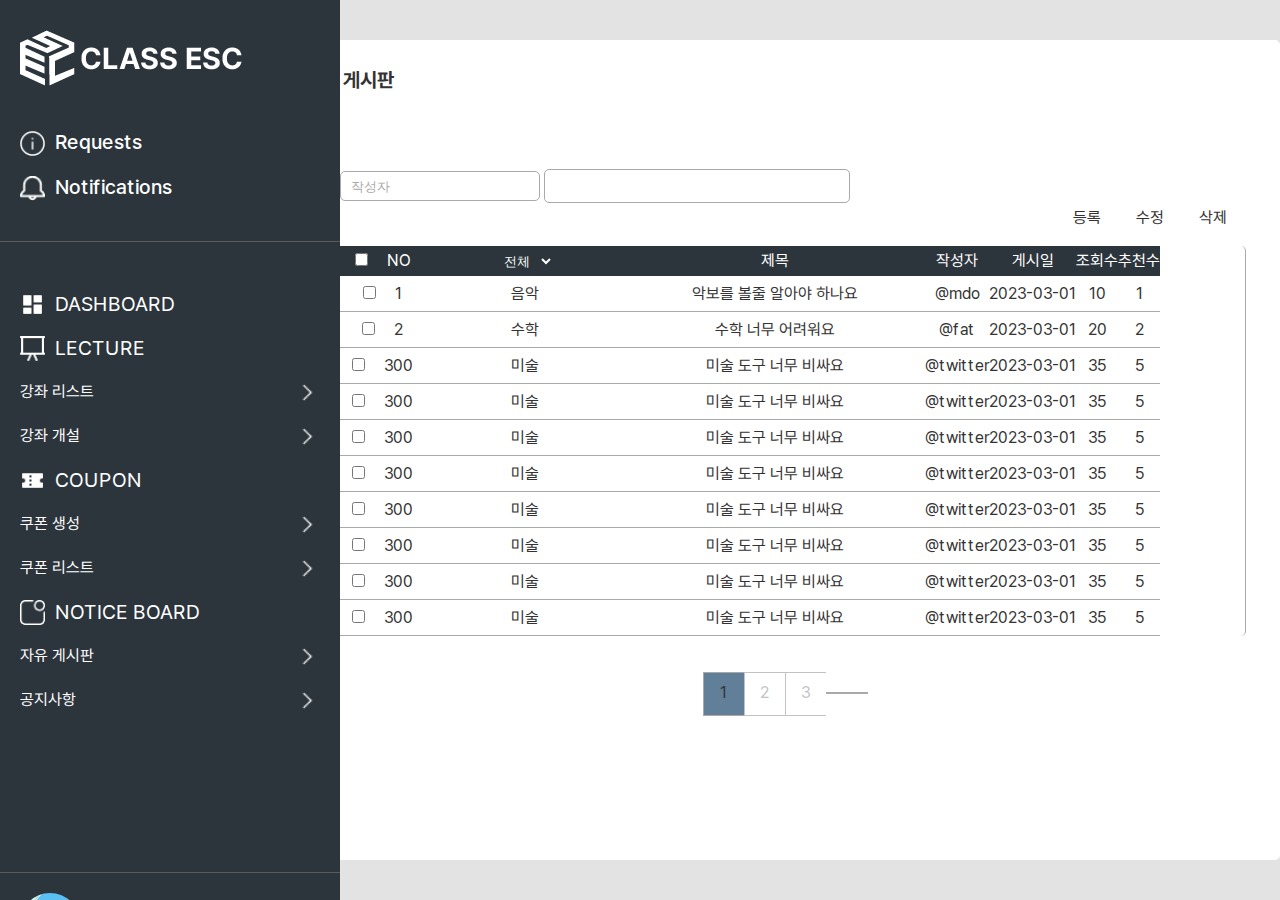
==== board.html @ 5d13e91d "board" ====
<!DOCTYPE html>
<html lang="ko">
  <head>
    <meta charset="UTF-8" />
    <meta http-equiv="X-UA-Compatible" content="IE=edge" />
    <meta name="viewport" content="width=device-width, initial-scale=1.0" />
    <title> Class Esc - board </title>

    <link rel="stylesheet" href="https://cdnjs.cloudflare.com/ajax/libs/bootstrap/5.2.3/css/bootstrap.min.css" integrity="sha512-SbiR/eusphKoMVVXysTKG/7VseWii+Y3FdHrt0EpKgpToZeemhqHeZeLWLhJutz/2ut2Vw1uQEj2MbRF+TVBUA==" crossorigin="anonymous" referrerpolicy="no-referrer" />
    <link rel="stylesheet" href="https://cdnjs.cloudflare.com/ajax/libs/font-awesome/6.3.0/css/all.min.css" integrity="sha512-SzlrxWUlpfuzQ+pcUCosxcglQRNAq/DZjVsC0lE40xsADsfeQoEypE+enwcOiGjk/bSuGGKHEyjSoQ1zVisanQ==" crossorigin="anonymous" referrerpolicy="no-referrer" />
    
    <link rel="stylesheet" href="css/common.css" />
    <link rel="stylesheet" href="css/reset.css" />
    <link rel="stylesheet" href="css/style.css" />

    <link rel="stylesheet" href="css/board.css">

  
    <style>
      body {
        font-family: "pretendard", sans-serif;
        font-weight: 400;
      }
    </style>

  </head>

  <body>
    <div id="aside">
      <div class="aside_top">
        <h1 class="logo">
          <a href="index.html"
            ><img src="images/logo_width_w.png" alt="class_esc_logo"
          /></a>
        </h1>
        <ul class="alarm">
          <li>
            <a href="#"><i></i><span>Requests</span></a>
          </li>
          <li>
            <a href="#"><i></i><span>Notifications</span></a>
          </li>
        </ul>
      </div>
      <div class="aside_center">
        <ul class="aside_menu">
          <li>
            <a href="#"><span class="txt_margin"></span><i></i>DASHBOARD</a>
          </li>
          <li>
            <a href="#"><span class="txt_margin"></span><i></i>LECTURE</a>
            <ul class="aside_sub_depth">
              <li>
                <a href="#"><span></span>강좌 리스트<i class="arrow"></i></a>
              </li>
              <li>
                <a href="#"><span></span>강좌 개설<i class="arrow"></i></a>
              </li>
            </ul>
          </li>
          <li>
            <a href="#"><span class="txt_margin"></span><i></i>COUPON</a>
            <ul class="aside_sub_depth">
              <li>
                <a href="#"><span></span>쿠폰 생성<i class="arrow"></i></a>
              </li>
              <li>
                <a href="#"><span></span>쿠폰 리스트<i class="arrow"></i></a>
              </li>
            </ul>
          </li>
          <li>
            <a href="#"><span class="txt_margin"></span><i></i>NOTICE BOARD</a>
            <ul class="aside_sub_depth">
              <li>
                <a href="#"><span></span>자유 게시판<i class="arrow"></i></a>
              </li>
              <li>
                <a href="#"><span></span>공지사항<i class="arrow"></i></a>
              </li>
            </ul>
          </li>
        </ul>
      </div>
      <div class="aside_bottom">
        <figure>
          <img src="images/profile.jpg" alt="profile_bonobono" />
        </figure>
        <div class="user_name_rank">
          <p class="user_name">Jhon Doe</p>
          <p class="user_rank">Manager</p>
        </div>
        <i><a href="#"></a></i>
      </div>
    </div>
    <div id="page_wrapper">
      <div class="space"> </div>
      <!-- 왼쪽 여백을 위한 빈 공간 -->
      
      <div class="contents_wrapper">
        <!-- 게시판 -->
        <h2> 게시판 </h2>

        <div class="table_search">
          <form action="">
            <select name="" id=""> 
              <option value=""> 작성자 </option>
              <option value=""> 제목 </option>
            </select>
            <span> <i class="fa-solid fa-angle-down"></i> </span>

            <input type="text">
            <button type="submit" class="table_search_button"> <i class="fa-solid fa-magnifying-glass"> </i> </button>
          </form>
        </div>

        <div class="board_edit_btns">
          <ul>
            <li> 
              <a href="#"> <i class="fa-solid fa-cloud-arrow-up"></i> 등록 </a> 
            </li>
            <li> 
              <a href="#"> <i class="fa-solid fa-pencil"></i> 수정 </a> 
            </li>
            <li> 
              <a href="#"> <i class="fa-regular fa-trash-can"></i> 삭제 </a> 
            </li>
          </ul>
        </div>

        <div class="table_wrapper table-responsive">
          <table class="table table-hover">

            <colgroup>
              <col class="col1">
              <col class="col2">
              <col class="col3">
              <col class="col4">
              <col class="col5">
              <col class="col6">
            </colgroup>

            <thead>
              <tr>
                <th scope="col" class="aab"> <input type="checkbox"> NO </th>
                <th scope="col"> 
                  <select name="" id="" class="category">
                    <option value=""> 전체 </option>
                    <option value=""> 공지 </option>
                    <option value=""> 수학 </option>
                    <option value=""> 음악 </option>
                    <option value=""> 미술 </option>
                  </select> 
                </th>
                <th scope="col"> 제목 </th>
                <th scope="col"> 작성자 </th>
                <th scope="col"> 게시일 </th>
                <th scope="col"> 조회수 </th>
                <th scope="col"> 추천수 </th>
              </tr>
            </thead>
            <tbody>
              <tr>
                <th scope="row"> <input type="checkbox"> 1 </th>
                <td> 음악 </td>
                <td> 악보를 볼줄 알아야 하나요 </td>
                <td>@mdo</td>
                <td> 2023-03-01 </td>
                <td> 10 </td>
                <td> 1 </td>
              </tr>
              <tr>
                <th scope="row"> <input type="checkbox"> 2</th>
                <td> 수학 </td>
                <td> 수학 너무 어려워요 </td>
                <td>@fat</td>
                <td> 2023-03-01 </td>
                <td> 20 </td>
                <td> 2 </td>
              </tr>
              <tr>
                <th scope="row"> <input type="checkbox"> 300 </th>
                <td> 미술 </td>
                <td> 미술 도구 너무 비싸요 </td>
                <td>@twitter</td>
                <td> 2023-03-01 </td>
                <td> 35 </td>
                <td> 5 </td>
              </tr>

              <tr>
                <th scope="row"> <input type="checkbox"> 300 </th>
                <td> 미술 </td>
                <td> 미술 도구 너무 비싸요 </td>
                <td>@twitter</td>
                <td> 2023-03-01 </td>
                <td> 35 </td>
                <td> 5 </td>
              </tr>
              <tr>
                <th scope="row"> <input type="checkbox"> 300 </th>
                <td> 미술 </td>
                <td> 미술 도구 너무 비싸요 </td>
                <td>@twitter</td>
                <td> 2023-03-01 </td>
                <td> 35 </td>
                <td> 5 </td>
              </tr>
              <tr>
                <th scope="row"> <input type="checkbox"> 300 </th>
                <td> 미술 </td>
                <td> 미술 도구 너무 비싸요 </td>
                <td>@twitter</td>
                <td> 2023-03-01 </td>
                <td> 35 </td>
                <td> 5 </td>
              </tr>
              <tr>
                <th scope="row"> <input type="checkbox"> 300 </th>
                <td> 미술 </td>
                <td> 미술 도구 너무 비싸요 </td>
                <td>@twitter</td>
                <td> 2023-03-01 </td>
                <td> 35 </td>
                <td> 5 </td>
              </tr>
              <tr>
                <th scope="row"> <input type="checkbox"> 300 </th>
                <td> 미술 </td>
                <td> 미술 도구 너무 비싸요 </td>
                <td>@twitter</td>
                <td> 2023-03-01 </td>
                <td> 35 </td>
                <td> 5 </td>
              </tr>
              <tr>
                <th scope="row"> <input type="checkbox"> 300 </th>
                <td> 미술 </td>
                <td> 미술 도구 너무 비싸요 </td>
                <td>@twitter</td>
                <td> 2023-03-01 </td>
                <td> 35 </td>
                <td> 5 </td>
              </tr>
              <tr>
                <th scope="row"> <input type="checkbox"> 300 </th>
                <td> 미술 </td>
                <td> 미술 도구 너무 비싸요 </td>
                <td>@twitter</td>
                <td> 2023-03-01 </td>
                <td> 35 </td>
                <td> 5 </td>
              </tr>
              <tr>
                <th scope="row"> <input type="checkbox"> 300 </th>
                <td> 미술 </td>
                <td> 미술 도구 너무 비싸요 </td>
                <td>@twitter</td>
                <td> 2023-03-01 </td>
                <td> 35 </td>
                <td> 5 </td>
              </tr>
              <tr>
                <th scope="row"> <input type="checkbox"> 300 </th>
                <td> 미술 </td>
                <td> 미술 도구 너무 비싸요 </td>
                <td>@twitter</td>
                <td> 2023-03-01 </td>
                <td> 35 </td>
                <td> 5 </td>
              </tr>
              <tr>
                <th scope="row"> <input type="checkbox"> 300 </th>
                <td> 미술 </td>
                <td> 미술 도구 너무 비싸요 </td>
                <td>@twitter</td>
                <td> 2023-03-01 </td>
                <td> 35 </td>
                <td> 5 </td>
              </tr>
              <tr>
                <th scope="row"> <input type="checkbox"> 300 </th>
                <td> 미술 </td>
                <td> 미술 도구 너무 비싸요 </td>
                <td>@twitter</td>
                <td> 2023-03-01 </td>
                <td> 35 </td>
                <td> 5 </td>
              </tr>
              <tr>
                <th scope="row"> <input type="checkbox"> 300 </th>
                <td> 미술 </td>
                <td> 미술 도구 너무 비싸요 </td>
                <td>@twitter</td>
                <td> 2023-03-01 </td>
                <td> 35 </td>
                <td> 5 </td>
              </tr>
              <tr>
                <th scope="row"> <input type="checkbox"> 300 </th>
                <td> 미술 </td>
                <td> 미술 도구 너무 비싸요 </td>
                <td>@twitter</td>
                <td> 2023-03-01 </td>
                <td> 35 </td>
                <td> 5 </td>
              </tr>
              <tr>
                <th scope="row"> <input type="checkbox"> 300 </th>
                <td> 미술 </td>
                <td> 미술 도구 너무 비싸요 </td>
                <td>@twitter</td>
                <td> 2023-03-01 </td>
                <td> 35 </td>
                <td> 5 </td>
              </tr>
              <tr>
                <th scope="row"> <input type="checkbox"> 300 </th>
                <td> 미술 </td>
                <td> 미술 도구 너무 비싸요 </td>
                <td>@twitter</td>
                <td> 2023-03-01 </td>
                <td> 35 </td>
                <td> 5 </td>
              </tr>
              <tr>
                <th scope="row"> <input type="checkbox"> 300 </th>
                <td> 미술 </td>
                <td> 미술 도구 너무 비싸요 </td>
                <td>@twitter</td>
                <td> 2023-03-01 </td>
                <td> 35 </td>
                <td> 5 </td>
              </tr>
              <tr>
                <th scope="row"> <input type="checkbox"> 300 </th>
                <td> 미술 </td>
                <td> 미술 도구 너무 비싸요 </td>
                <td>@twitter</td>
                <td> 2023-03-01 </td>
                <td> 35 </td>
                <td> 5 </td>
              </tr>
              <tr>
                <th scope="row"> <input type="checkbox"> 300 </th>
                <td> 미술 </td>
                <td> 미술 도구 너무 비싸요 </td>
                <td>@twitter</td>
                <td> 2023-03-01 </td>
                <td> 35 </td>
                <td> 5 </td>
              </tr>
              <tr>
                <th scope="row"> <input type="checkbox"> 300 </th>
                <td> 미술 </td>
                <td> 미술 도구 너무 비싸요 </td>
                <td>@twitter</td>
                <td> 2023-03-01 </td>
                <td> 35 </td>
                <td> 5 </td>
              </tr>
              <tr>
                <th scope="row"> <input type="checkbox"> 300 </th>
                <td> 미술 </td>
                <td> 미술 도구 너무 비싸요 </td>
                <td>@twitter</td>
                <td> 2023-03-01 </td>
                <td> 35 </td>
                <td> 5 </td>
              </tr>
              <tr>
                <th scope="row"> <input type="checkbox"> 300 </th>
                <td> 미술 </td>
                <td> 미술 도구 너무 비싸요 </td>
                <td>@twitter</td>
                <td> 2023-03-01 </td>
                <td> 35 </td>
                <td> 5 </td>
              </tr>
              <tr>
                <th scope="row"> <input type="checkbox"> 300 </th>
                <td> 미술 </td>
                <td> 미술 도구 너무 비싸요 </td>
                <td>@twitter</td>
                <td> 2023-03-01 </td>
                <td> 35 </td>
                <td> 5 </td>
              </tr>
              <tr>
                <th scope="row"> <input type="checkbox"> 300 </th>
                <td> 미술 </td>
                <td> 미술 도구 너무 비싸요 </td>
                <td>@twitter</td>
                <td> 2023-03-01 </td>
                <td> 35 </td>
                <td> 5 </td>
              </tr>
              <tr>
                <th scope="row"> <input type="checkbox"> 300 </th>
                <td> 미술 </td>
                <td> 미술 도구 너무 비싸요 </td>
                <td>@twitter</td>
                <td> 2023-03-01 </td>
                <td> 35 </td>
                <td> 5 </td>
              </tr>
              <tr>
                <th scope="row"> <input type="checkbox"> 300 </th>
                <td> 미술 </td>
                <td> 미술 도구 너무 비싸요 </td>
                <td>@twitter</td>
                <td> 2023-03-01 </td>
                <td> 35 </td>
                <td> 5 </td>
              </tr>
              <tr>
                <th scope="row"> <input type="checkbox"> 300 </th>
                <td> 미술 </td>
                <td> 미술 도구 너무 비싸요 </td>
                <td>@twitter</td>
                <td> 2023-03-01 </td>
                <td> 35 </td>
                <td> 5 </td>
              </tr>
              <tr>
                <th scope="row"> <input type="checkbox"> 300 </th>
                <td> 미술 </td>
                <td> 미술 도구 너무 비싸요 </td>
                <td>@twitter</td>
                <td> 2023-03-01 </td>
                <td> 35 </td>
                <td> 5 </td>
              </tr>
              <tr>
                <th scope="row"> <input type="checkbox"> 300 </th>
                <td> 미술 </td>
                <td> 미술 도구 너무 비싸요 </td>
                <td>@twitter</td>
                <td> 2023-03-01 </td>
                <td> 35 </td>
                <td> 5 </td>
              </tr>
              <tr>
                <th scope="row"> <input type="checkbox"> 300 </th>
                <td> 미술 </td>
                <td> 미술 도구 너무 비싸요 </td>
                <td>@twitter</td>
                <td> 2023-03-01 </td>
                <td> 35 </td>
                <td> 5 </td>
              </tr>
              <tr>
                <th scope="row"> <input type="checkbox"> 300 </th>
                <td> 미술 </td>
                <td> 미술 도구 너무 비싸요 </td>
                <td>@twitter</td>
                <td> 2023-03-01 </td>
                <td> 35 </td>
                <td> 5 </td>
              </tr>
              <tr>
                <th scope="row"> <input type="checkbox"> 300 </th>
                <td> 미술 </td>
                <td> 미술 도구 너무 비싸요 </td>
                <td>@twitter</td>
                <td> 2023-03-01 </td>
                <td> 35 </td>
                <td> 5 </td>
              </tr>
              <tr>
                <th scope="row"> <input type="checkbox"> 300 </th>
                <td> 미술 </td>
                <td> 미술 도구 너무 비싸요 </td>
                <td>@twitter</td>
                <td> 2023-03-01 </td>
                <td> 35 </td>
                <td> 5 </td>
              </tr>
              <tr>
                <th scope="row"> <input type="checkbox"> 300 </th>
                <td> 미술 </td>
                <td> 미술 도구 너무 비싸요 </td>
                <td>@twitter</td>
                <td> 2023-03-01 </td>
                <td> 35 </td>
                <td> 5 </td>
              </tr>
              <tr>
                <th scope="row"> <input type="checkbox"> 300 </th>
                <td> 미술 </td>
                <td> 미술 도구 너무 비싸요 </td>
                <td>@twitter</td>
                <td> 2023-03-01 </td>
                <td> 35 </td>
                <td> 5 </td>
              </tr>
              <tr>
                <th scope="row"> <input type="checkbox"> 300 </th>
                <td> 미술 </td>
                <td> 미술 도구 너무 비싸요 </td>
                <td>@twitter</td>
                <td> 2023-03-01 </td>
                <td> 35 </td>
                <td> 5 </td>
              </tr>
              <tr>
                <th scope="row"> <input type="checkbox"> 300 </th>
                <td> 미술 </td>
                <td> 미술 도구 너무 비싸요 </td>
                <td>@twitter</td>
                <td> 2023-03-01 </td>
                <td> 35 </td>
                <td> 5 </td>
              </tr>
              <tr>
                <th scope="row"> <input type="checkbox"> 300 </th>
                <td> 미술 </td>
                <td> 미술 도구 너무 비싸요 </td>
                <td>@twitter</td>
                <td> 2023-03-01 </td>
                <td> 35 </td>
                <td> 5 </td>
              </tr>
              <tr>
                <th scope="row"> <input type="checkbox"> 300 </th>
                <td> 미술 </td>
                <td> 미술 도구 너무 비싸요 </td>
                <td>@twitter</td>
                <td> 2023-03-01 </td>
                <td> 35 </td>
                <td> 5 </td>
              </tr>
              <tr>
                <th scope="row"> <input type="checkbox"> 300 </th>
                <td> 미술 </td>
                <td> 미술 도구 너무 비싸요 </td>
                <td>@twitter</td>
                <td> 2023-03-01 </td>
                <td> 35 </td>
                <td> 5 </td>
              </tr>
              <tr>
                <th scope="row"> <input type="checkbox"> 300 </th>
                <td> 미술 </td>
                <td> 미술 도구 너무 비싸요 </td>
                <td>@twitter</td>
                <td> 2023-03-01 </td>
                <td> 35 </td>
                <td> 5 </td>
              </tr>
              <tr>
                <th scope="row"> <input type="checkbox"> 300 </th>
                <td> 미술 </td>
                <td> 미술 도구 너무 비싸요 </td>
                <td>@twitter</td>
                <td> 2023-03-01 </td>
                <td> 35 </td>
                <td> 5 </td>
              </tr>
              <tr>
                <th scope="row"> <input type="checkbox"> 300 </th>
                <td> 미술 </td>
                <td> 미술 도구 너무 비싸요 </td>
                <td>@twitter</td>
                <td> 2023-03-01 </td>
                <td> 35 </td>
                <td> 5 </td>
              </tr>
              <tr>
                <th scope="row"> <input type="checkbox"> 300 </th>
                <td> 미술 </td>
                <td> 미술 도구 너무 비싸요 </td>
                <td>@twitter</td>
                <td> 2023-03-01 </td>
                <td> 35 </td>
                <td> 5 </td>
              </tr>
              <tr>
                <th scope="row"> <input type="checkbox"> 300 </th>
                <td> 미술 </td>
                <td> 미술 도구 너무 비싸요 </td>
                <td>@twitter</td>
                <td> 2023-03-01 </td>
                <td> 35 </td>
                <td> 5 </td>
              </tr>
              <tr>
                <th scope="row"> <input type="checkbox"> 300 </th>
                <td> 미술 </td>
                <td> 미술 도구 너무 비싸요 </td>
                <td>@twitter</td>
                <td> 2023-03-01 </td>
                <td> 35 </td>
                <td> 5 </td>
              </tr>
              <tr>
                <th scope="row"> <input type="checkbox"> 300 </th>
                <td> 미술 </td>
                <td> 미술 도구 너무 비싸요 </td>
                <td>@twitter</td>
                <td> 2023-03-01 </td>
                <td> 35 </td>
                <td> 5 </td>
              </tr>
              <tr>
                <th scope="row"> <input type="checkbox"> 300 </th>
                <td> 미술 </td>
                <td> 미술 도구 너무 비싸요 </td>
                <td>@twitter</td>
                <td> 2023-03-01 </td>
                <td> 35 </td>
                <td> 5 </td>
              </tr>
              <tr>
                <th scope="row"> <input type="checkbox"> 300 </th>
                <td> 미술 </td>
                <td> 미술 도구 너무 비싸요 </td>
                <td>@twitter</td>
                <td> 2023-03-01 </td>
                <td> 35 </td>
                <td> 5 </td>
              </tr>
              <tr>
                <th scope="row"> <input type="checkbox"> 300 </th>
                <td> 미술 </td>
                <td> 미술 도구 너무 비싸요 </td>
                <td>@twitter</td>
                <td> 2023-03-01 </td>
                <td> 35 </td>
                <td> 5 </td>
              </tr>
              <tr>
                <th scope="row"> <input type="checkbox"> 300 </th>
                <td> 미술 </td>
                <td> 미술 도구 너무 비싸요 </td>
                <td>@twitter</td>
                <td> 2023-03-01 </td>
                <td> 35 </td>
                <td> 5 </td>
              </tr>
              <tr>
                <th scope="row"> <input type="checkbox"> 300 </th>
                <td> 미술 </td>
                <td> 미술 도구 너무 비싸요 </td>
                <td>@twitter</td>
                <td> 2023-03-01 </td>
                <td> 35 </td>
                <td> 5 </td>
              </tr>
              <tr>
                <th scope="row"> <input type="checkbox"> 300 </th>
                <td> 미술 </td>
                <td> 미술 도구 너무 비싸요 </td>
                <td>@twitter</td>
                <td> 2023-03-01 </td>
                <td> 35 </td>
                <td> 5 </td>
              </tr>
              <tr>
                <th scope="row"> <input type="checkbox"> 300 </th>
                <td> 미술 </td>
                <td> 미술 도구 너무 비싸요 </td>
                <td>@twitter</td>
                <td> 2023-03-01 </td>
                <td> 35 </td>
                <td> 5 </td>
              </tr>
              <tr>
                <th scope="row"> <input type="checkbox"> 300 </th>
                <td> 미술 </td>
                <td> 미술 도구 너무 비싸요 </td>
                <td>@twitter</td>
                <td> 2023-03-01 </td>
                <td> 35 </td>
                <td> 5 </td>
              </tr>
              <tr>
                <th scope="row"> <input type="checkbox"> 300 </th>
                <td> 미술 </td>
                <td> 미술 도구 너무 비싸요 </td>
                <td>@twitter</td>
                <td> 2023-03-01 </td>
                <td> 35 </td>
                <td> 5 </td>
              </tr>
              <tr>
                <th scope="row"> <input type="checkbox"> 300 </th>
                <td> 미술 </td>
                <td> 미술 도구 너무 비싸요 </td>
                <td>@twitter</td>
                <td> 2023-03-01 </td>
                <td> 35 </td>
                <td> 5 </td>
              </tr>
              <tr>
                <th scope="row"> <input type="checkbox"> 300 </th>
                <td> 미술 </td>
                <td> 미술 도구 너무 비싸요 </td>
                <td>@twitter</td>
                <td> 2023-03-01 </td>
                <td> 35 </td>
                <td> 5 </td>
              </tr>
              <tr>
                <th scope="row"> <input type="checkbox"> 300 </th>
                <td> 미술 </td>
                <td> 미술 도구 너무 비싸요 </td>
                <td>@twitter</td>
                <td> 2023-03-01 </td>
                <td> 35 </td>
                <td> 5 </td>
              </tr>
              <tr>
                <th scope="row"> <input type="checkbox"> 300 </th>
                <td> 미술 </td>
                <td> 미술 도구 너무 비싸요 </td>
                <td>@twitter</td>
                <td> 2023-03-01 </td>
                <td> 35 </td>
                <td> 5 </td>
              </tr>
              <tr>
                <th scope="row"> <input type="checkbox"> 300 </th>
                <td> 미술 </td>
                <td> 미술 도구 너무 비싸요 </td>
                <td>@twitter</td>
                <td> 2023-03-01 </td>
                <td> 35 </td>
                <td> 5 </td>
              </tr>
            </tbody>
          </table>
        </div>

        <!-- partial:index.partial.html -->
        <div class="pagination">
          <i class="fa-solid fa-angle-left"></i>
            <ol id="numbers"> </ol>
          <i class="fa-solid fa-angle-right"></i>
        </div>

      </div>
    </div>

    <script src="https://code.jquery.com/jquery-3.6.0.min.js" integrity="sha256-/xUj+3OJU5yExlq6GSYGSHk7tPXikynS7ogEvDej/m4=" crossorigin="anonymous"> </script>
    <script src="js/pagination.js"> </script>
  </body>
</html>
---- css/common.css ----
@font-face {
  font-family: "pretendard";
  font-weight: 600;
  font-display: swap;
  src: local("Pretendard Bold"),
    url("../fonts/Pretendard-Bold.woff") format("woff"),
    url("../fonts/Pretendard-Bold.woff2") format("woff2");
}
@font-face {
  font-family: "pretendard";
  font-weight: 500;
  font-display: swap;
  src: local("Pretendard Medium"),
    url("../fonts/Pretendard-Medium.woff") format("woff"),
    url("../fonts/Pretendard-Medium.woff2") format("woff2");
}
@font-face {
  font-family: "pretendard";
  font-weight: 400;
  font-display: swap;
  src: local("Pretendard Regular"),
    url("../fonts/Pretendard-Regular.woff") format("woff"),
    url("../fonts/Pretendard-Regular.woff2") format("woff2");
}

html {
  width: 100%;
  height: 100%;
}
body {
  background: #e3e3e3;
  color: #333;
  width: 100%;
  height: 100%;
  font-family: "pretendard", sans-serif;
  font-weight: 400;
}
.border_r {
  border-radius: 5px;
}
#page_wrapper {
  display: flex;
  gap: 60px;
  height: 100%;
}
#aside {
  width: 340px;
  height: 100vh;
  background-color: #2c353c;
  position: fixed;
  left: 0;
  top: 0;
  z-index: 10;
  color: #fff;
  display: flex;
  flex-direction: column;
}
#aside a {
  color: #fff;
}
.space {
  width: 340px;
}
.contents_wrapper {
  width: 1460px;
  /* background-color: black; */
  margin: 40px 0;
}
h1 {
  font-size: 32px;
}
h2 {
  font-size: 20px;
}
h3 {
  font-size: 16px;
}

.logo {
  font-size: 32px;
  font-weight: 600;
  margin: 30px 0 0 20px;
}

.alarm {
  margin: 40px 0 40px 20px;
}
.alarm li {
  margin-bottom: 20px;
}

.alarm li:last-child {
  margin-bottom: 0;
}
.alarm a {
  font-size: 20px;
  font-weight: 500;
}
.alarm li i {
  display: inline-block;
  width: 25px;
  height: 25px;
  margin-right: 10px;
  vertical-align: middle;
  overflow: hidden;
}
.alarm li:first-child i {
  background: url(../images/requests_icon.png) no-repeat 100% 100% / cover;
}
.alarm li:nth-child(2) i {
  background: url(../images/notifications_icon.png) no-repeat 100% 100% / cover;
}
.aside_top {
  border-bottom: 1px solid #5b5b5b;
}

.aside_menu {
  margin: 40px 0 0 0px;
}

.aside_menu > li > a {
  font-size: 20px;
}
.aside_menu > li > a > i {
  display: inline-block;
  width: 25px;
  height: 25px;
  margin-right: 10px;
  vertical-align: middle;
  overflow: hidden;
}
.aside_menu > li:nth-child(1) > a > i {
  background: url(../images/dash_board.png) no-repeat 100% 100% / cover;
}
.aside_menu > li:nth-child(2) > a > i {
  background: url(../images/lecture_icon.png) no-repeat 100% 100% / cover;
}
.aside_menu > li:nth-child(3) > a > i {
  background: url(../images/coupon_icon.png) no-repeat 100% 100% / cover;
}
.aside_menu > li:nth-child(4) > a > i {
  background: url(../images/notice_board_icon.png) no-repeat 100% 100% / cover;
}
.aside_menu li a {
  display: flex;
  align-items: center;
  transition: background 0.2s;
}
.aside_menu li a:hover span {
  background-color: #163047;
}
.aside_menu li a span {
  transition: background 0.2s;
  display: inline-block;
  width: 5px;
  height: 44px;
  margin-right: 15px;
}
.aside_menu li a:hover {
  background-color: #608ab1;
}

.aside_sub_depth li {
  position: relative;
}
.aside_sub_depth li span {
}
.arrow {
  position: absolute;
  right: 20px;
  width: 25px;
  height: 25px;
  background: url(../images/arrow.png) no-repeat center center / cover;
}

.aside_bottom {
  margin-top: 150px;
  border-top: 1px solid #5b5b5b;
  display: flex;
  align-items: center;
  padding: 20px;
  box-sizing: border-box;
  position: relative;
}
.aside_bottom figure {
  width: 60px;
  height: 60px;
  overflow: hidden;
}
.aside_bottom figure img {
  width: 100%;
  height: 100%;
  border-radius: 30px;
}
.user_name_rank {
  margin-left: 20px;
}
.aside_bottom i {
  right: 20px;
  position: absolute;
  width: 25px;
  height: 25px;
  background: url(../images/more_icon.png) no-repeat center center;
}

.aside_bottom i a {
  display: block;
}

.user_name {
  font-size: 20px;
}
.user_rank {
  color: #a9a9a9;
}
---- css/board.css ----
/* FREE BOARD */
.contents_wrapper {
    background: #ffffff;
    border-radius: 5px;
}

.contents_wrapper h2 {
    font-size: 20px;
    font-weight: bold;
    margin: 30px 0px 79px 53px;
}


/* table_search */
.table_search {
    margin: 0px 50px 0px;
}

.table_search form {
    position: relative;
}

.table_search form span {
    position: absolute;
    transform: translate(-30px, 50%);
    color: #A9A9A9;
}

.table_search_text {
    position: relative;
    display: inline-block;
    width: 242px;
}

.table_search select,
.table_search_text,
.table_search input {
    border: 1px solid #A9A9A9;
    border-radius: 5px;
    color: #A9A9A9;
    height: 30px;
    outline: 0px;
}

.table_search select {
    width: 200px; 
    appearance: none;
    padding-left: 10px;
    background: rgba(255,255,255,0);
    z-index: 1;
    position: relative;
}

.table_search input {
    width: 300px;
}

.table_search_button {
    border: none;
    background: #ffffff;
    transform: translateX(-40px);
}
.table_search_button i {
    color: #A9A9A9;
}

/* board_edit_btns */
.board_edit_btns ul {
    display: flex;
    gap: 10px;
    justify-content: end;
    padding-right: 43px;
}

.board_edit_btns ul li {
    margin: 7px 10px 20px;
}


.board_edit_btns ul li a {
    color: #333333;
}

.board_edit_btns ul li i {
    margin-right: 5px;
}

/* table_wrapper .table */
.table_wrapper {
    width: 93%;
    margin: 0 auto;
    border-left: 0.5px solid #A9A9A9;
    border-right: 0.5px solid #A9A9A9;
    border-radius: 5px;
}

.table_wrapper table {
    margin-bottom: 0px;
}

.table_wrapper table th:not(th:nth-child(1)),
.table_wrapper table td {
    text-align: center;
}

.table_wrapper table .col1 {
    width: 100px;
}
.table_wrapper table .col2 {
    width: 200px;
}
.table_wrapper table .col3 {
    width: 300px;
}

.table_wrapper table input {
    margin: 0px 15px 0px;
}

.table_wrapper .table thead tr {
    background: #2C353C;
    color: #ffffff;
    line-height: 30px;
}

.table_wrapper .table tbody tr {
    border-bottom: 1px solid #A9A9A9;
}

.table_wrapper .table tr {
    line-height: 35px;
}

/* .table wrapper table .category */
.table_wrapper table .category {
    border-radius: 5px;
    background: #2C353C;
    color: #ffffff;
    outline: 0;
    border: 1px;
    width: 58px;
    padding-left: 4px;
}


/* PAGINATION */
.pagination {
	margin-top: 20px;
	padding: 1rem;
	margin-bottom: 1rem;
	text-align: center;
	display: flex;
	justify-content: center;
}

#numbers {
	padding: 0;
	list-style-type: none;
	display: flex;
}

#numbers li a {
    display: inline-block;
    color: #A9A9A9;
    width: 40px;
    line-height: 40px;
	text-decoration: none;
	opacity: .7;
    border-top: 1px solid #A9A9A9;
    border-left: 1px solid #A9A9A9;
    border-bottom: 1px solid #A9A9A9;
}

#numbers li a:hover {
	opacity: 1;
}

#numbers li a.active {
	opacity: 1;
    background: #627F99;
	color: #333;
}

.pagination  {
	display: flex;
	align-items: center;
}

.pagination .fa-angle-left {
    border-top: 1px solid #A9A9A9;
    border-left: 1px solid #A9A9A9;
    border-bottom: 1px solid #A9A9A9;
}
.pagination .fa-angle-right {
    border: 1px solid #A9A9A9;;
}
.pagination i {
    width: 40px;
    line-height: 40px;
	color: #626262;
}
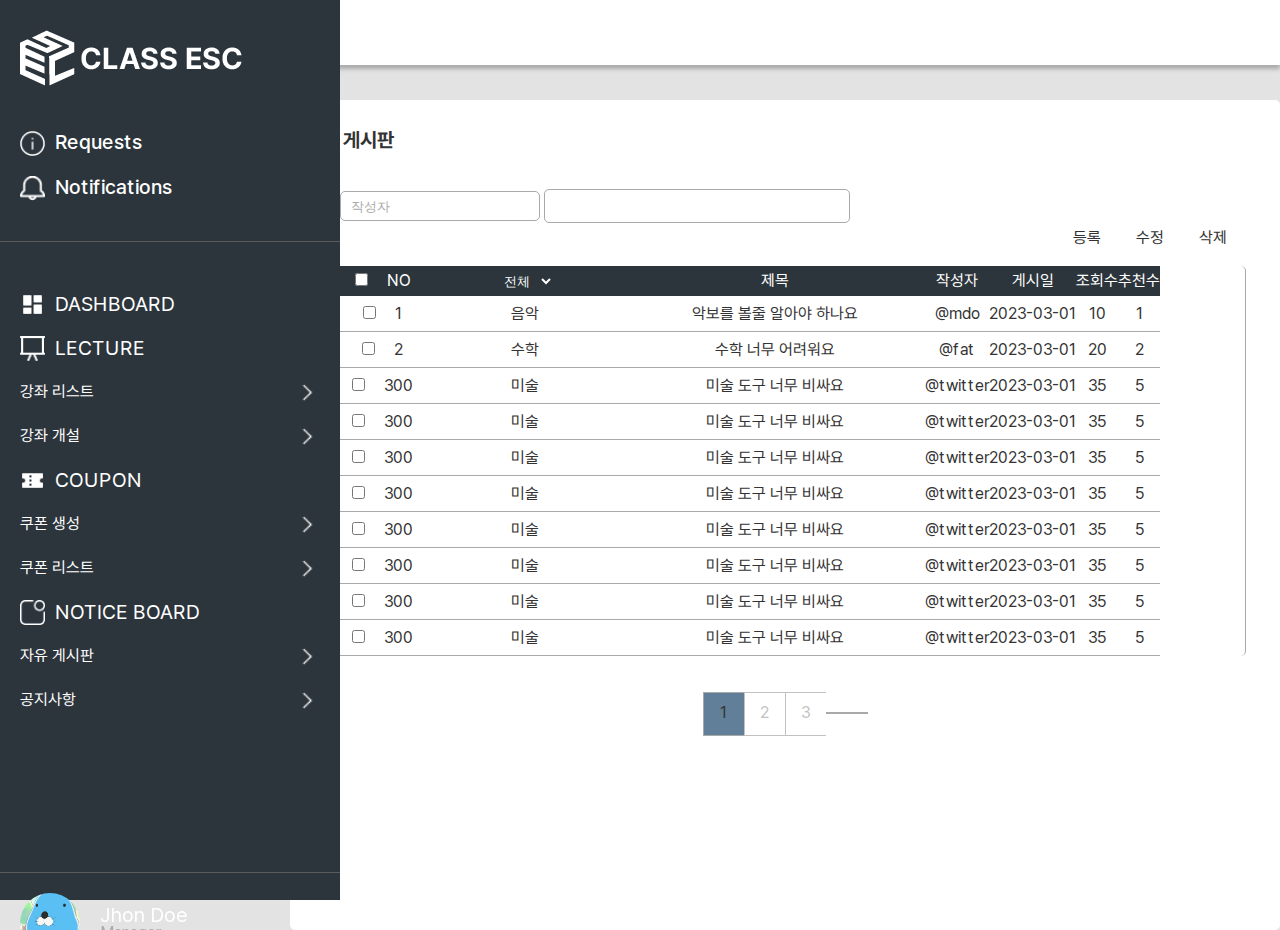
==== commit fb30d3d9: "esc" ====
--- a/board.html
+++ b/board.html
@@ -101,6 +101,9 @@
         <!-- 게시판 -->
         <h2> 게시판 </h2>
 
+        <!-- 추가한 내용(상단 흰색 막대) -->
+        <div class="top_bar"> </div>
+
         <div class="table_search">
           <form action="">
             <select name="" id=""> 
@@ -735,8 +738,10 @@
         <!-- partial:index.partial.html -->
         <div class="pagination">
           <i class="fa-solid fa-angle-left"></i>
+          <!-- <i class="fa-solid fa-angles-left"></i> -->
             <ol id="numbers"> </ol>
           <i class="fa-solid fa-angle-right"></i>
+          <!-- <i class="fa-solid fa-angles-right"></i> -->
         </div>
 
       </div>
--- a/css/common.css
+++ b/css/common.css
@@ -64,7 +64,9 @@
 .contents_wrapper {
   width: 1460px;
   /* background-color: black; */
-  margin: 40px 0;
+
+  /* 추가한 내용 */
+  margin-top: 100px;
 }
 h1 {
   font-size: 32px;
@@ -213,3 +215,14 @@
 .user_rank {
   color: #a9a9a9;
 }
+
+/* 추가한 내용 */
+.contents_wrapper .top_bar {
+  position: absolute;
+  left: 0;
+  right: 0;
+  top: 0;
+  height: 65px;
+  background: #ffffff;
+  box-shadow: 0px 4px 4px rgba(0, 0, 0, 0.25);
+}--- a/css/board.css
+++ b/css/board.css
@@ -2,6 +2,8 @@
 .contents_wrapper {
     background: #ffffff;
     border-radius: 5px;
+    /* 추가한 내용 */
+    height: 830px;
 }
 
 .contents_wrapper h2 {
@@ -10,10 +12,10 @@
     margin: 30px 0px 79px 53px;
 }
 
-
 /* table_search */
 .table_search {
-    margin: 0px 50px 0px;
+    /* 추가한 내용 */
+    margin: -40px 50px 0px;
 }
 
 .table_search form {
@@ -191,9 +193,17 @@
     border-left: 1px solid #A9A9A9;
     border-bottom: 1px solid #A9A9A9;
 }
+.pagination .fa-angles-left {
+    margin-right: 20px;
+}
+
 .pagination .fa-angle-right {
     border: 1px solid #A9A9A9;;
 }
+.pagination .fa-angles-right {
+    margin-left: 20px;
+}
+
 .pagination i {
     width: 40px;
     line-height: 40px;
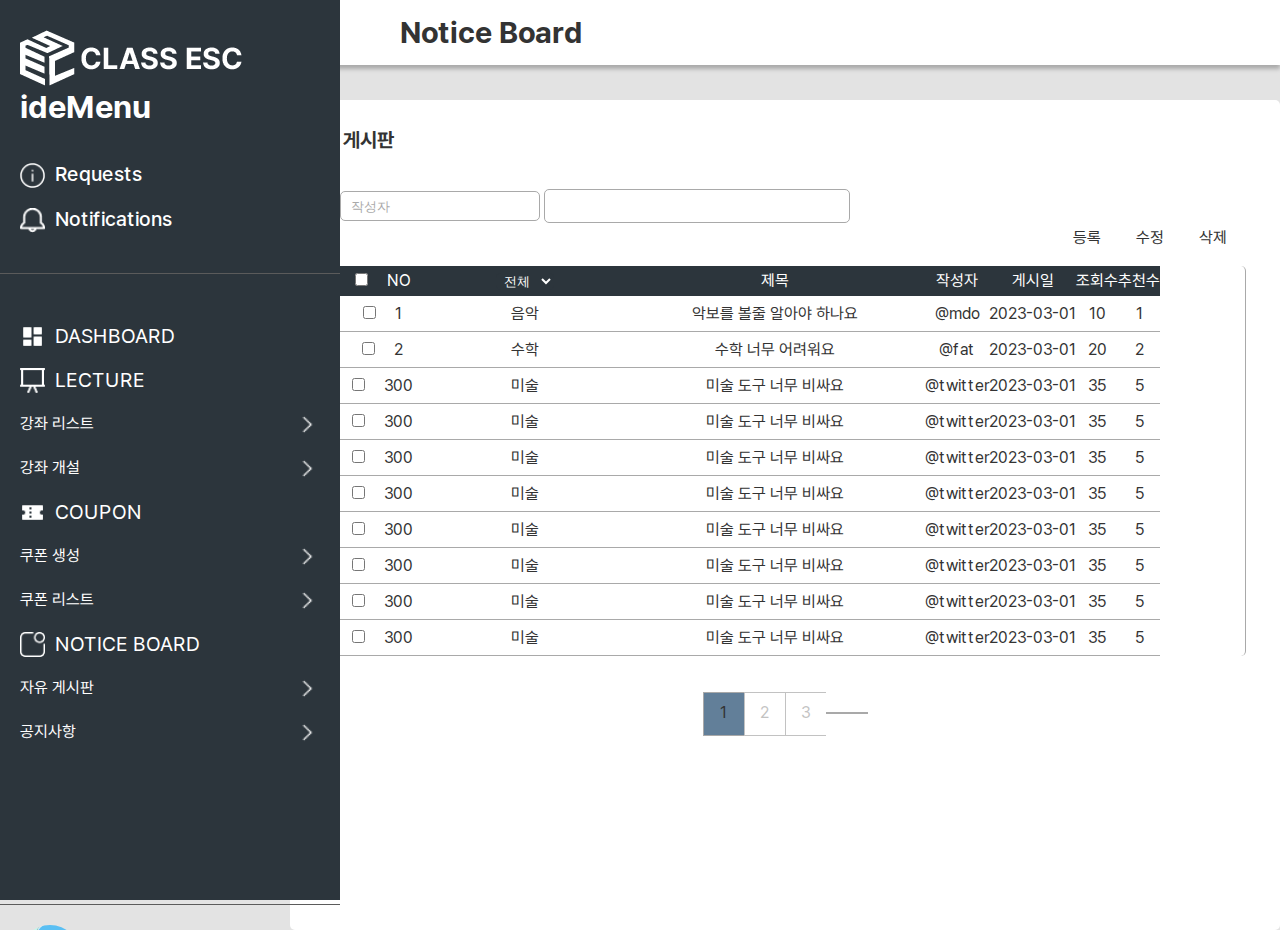
==== commit 1b9ea266: "esc" ====
--- a/board.html
+++ b/board.html
@@ -31,7 +31,7 @@
         <h1 class="logo">
           <a href="index.html"
             ><img src="images/logo_width_w.png" alt="class_esc_logo"
-          /></a>
+          /></a>ideMenu
         </h1>
         <ul class="alarm">
           <li>
@@ -98,11 +98,14 @@
       <!-- 왼쪽 여백을 위한 빈 공간 -->
       
       <div class="contents_wrapper">
+        
+        <!-- 추가한 내용(상단 흰색 막대) -->
+        <div class="top_bar">
+          <h2> Notice Board </h2>   
+        </div>
+
         <!-- 게시판 -->
-        <h2> 게시판 </h2>
-
-        <!-- 추가한 내용(상단 흰색 막대) -->
-        <div class="top_bar"> </div>
+        <h3> 게시판 </h3>
 
         <div class="table_search">
           <form action="">
@@ -749,5 +752,6 @@
 
     <script src="https://code.jquery.com/jquery-3.6.0.min.js" integrity="sha256-/xUj+3OJU5yExlq6GSYGSHk7tPXikynS7ogEvDej/m4=" crossorigin="anonymous"> </script>
     <script src="js/pagination.js"> </script>
+    <script src="js/common.js"> </script>
   </body>
 </html>
--- a/css/common.css
+++ b/css/common.css
@@ -62,6 +62,7 @@
   width: 340px;
 }
 .contents_wrapper {
+  /* width: 76%; */
   width: 1460px;
   /* background-color: black; */
 
@@ -225,4 +226,11 @@
   height: 65px;
   background: #ffffff;
   box-shadow: 0px 4px 4px rgba(0, 0, 0, 0.25);
+}
+.contents_wrapper .top_bar h2 {
+  position: relative;
+  font-size: 30px;
+  line-height: 65px;
+  left: 400px;
+  font-weight: bold;
 }--- a/css/board.css
+++ b/css/board.css
@@ -6,7 +6,7 @@
     height: 830px;
 }
 
-.contents_wrapper h2 {
+.contents_wrapper h3 {
     font-size: 20px;
     font-weight: bold;
     margin: 30px 0px 79px 53px;
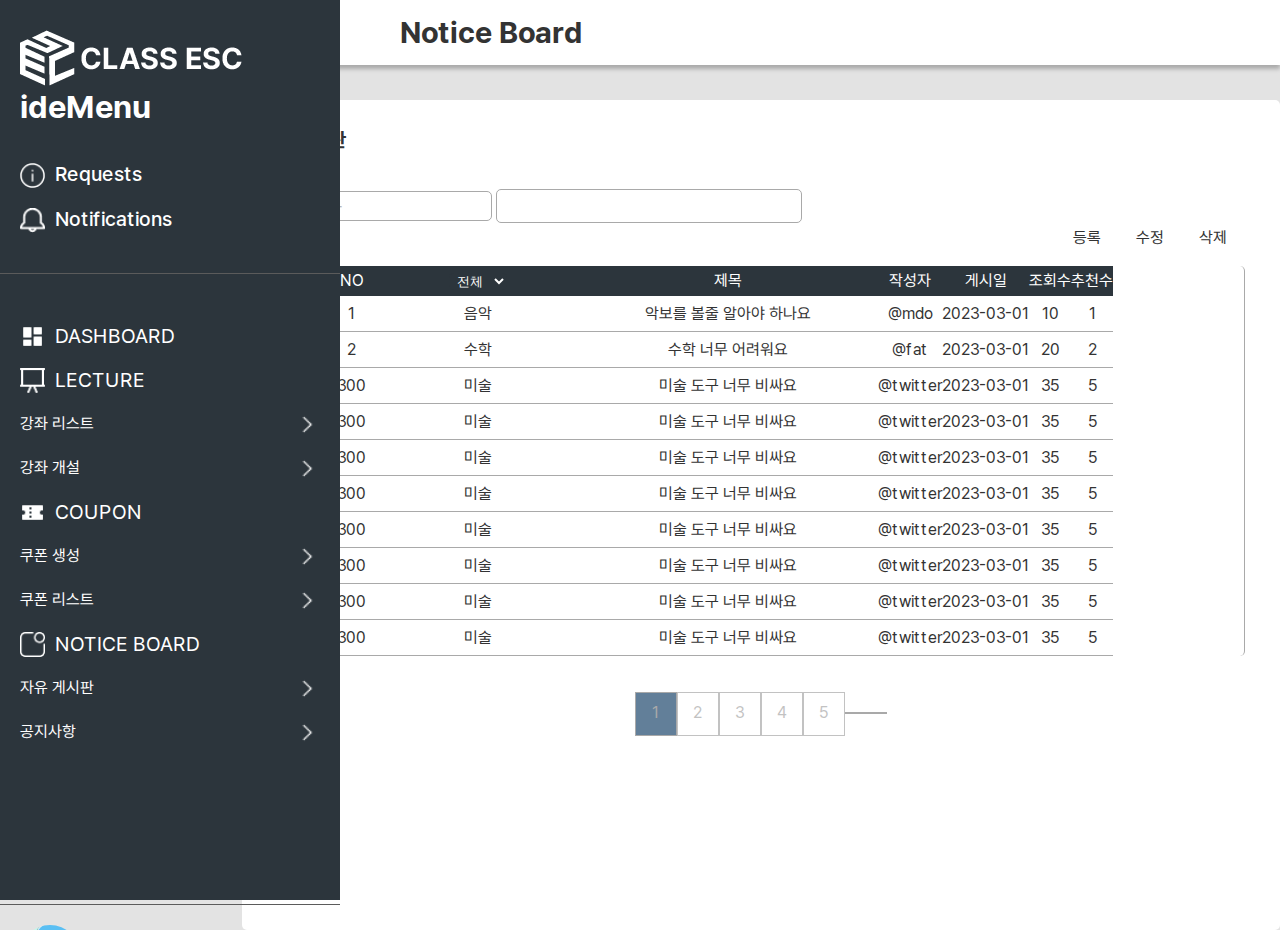
==== commit 05171350: "esc" ====
--- a/board.html
+++ b/board.html
@@ -212,69 +212,7 @@
                 <td> 35 </td>
                 <td> 5 </td>
               </tr>
-              <tr>
-                <th scope="row"> <input type="checkbox"> 300 </th>
-                <td> 미술 </td>
-                <td> 미술 도구 너무 비싸요 </td>
-                <td>@twitter</td>
-                <td> 2023-03-01 </td>
-                <td> 35 </td>
-                <td> 5 </td>
-              </tr>
-              <tr>
-                <th scope="row"> <input type="checkbox"> 300 </th>
-                <td> 미술 </td>
-                <td> 미술 도구 너무 비싸요 </td>
-                <td>@twitter</td>
-                <td> 2023-03-01 </td>
-                <td> 35 </td>
-                <td> 5 </td>
-              </tr>
-              <tr>
-                <th scope="row"> <input type="checkbox"> 300 </th>
-                <td> 미술 </td>
-                <td> 미술 도구 너무 비싸요 </td>
-                <td>@twitter</td>
-                <td> 2023-03-01 </td>
-                <td> 35 </td>
-                <td> 5 </td>
-              </tr>
-              <tr>
-                <th scope="row"> <input type="checkbox"> 300 </th>
-                <td> 미술 </td>
-                <td> 미술 도구 너무 비싸요 </td>
-                <td>@twitter</td>
-                <td> 2023-03-01 </td>
-                <td> 35 </td>
-                <td> 5 </td>
-              </tr>
-              <tr>
-                <th scope="row"> <input type="checkbox"> 300 </th>
-                <td> 미술 </td>
-                <td> 미술 도구 너무 비싸요 </td>
-                <td>@twitter</td>
-                <td> 2023-03-01 </td>
-                <td> 35 </td>
-                <td> 5 </td>
-              </tr>
-              <tr>
-                <th scope="row"> <input type="checkbox"> 300 </th>
-                <td> 미술 </td>
-                <td> 미술 도구 너무 비싸요 </td>
-                <td>@twitter</td>
-                <td> 2023-03-01 </td>
-                <td> 35 </td>
-                <td> 5 </td>
-              </tr>
-              <tr>
-                <th scope="row"> <input type="checkbox"> 300 </th>
-                <td> 미술 </td>
-                <td> 미술 도구 너무 비싸요 </td>
-                <td>@twitter</td>
-                <td> 2023-03-01 </td>
-                <td> 35 </td>
-                <td> 5 </td>
-              </tr>
+
               <tr>
                 <th scope="row"> <input type="checkbox"> 300 </th>
                 <td> 미술 </td>
--- a/css/common.css
+++ b/css/common.css
@@ -40,8 +40,9 @@
 }
 #page_wrapper {
   display: flex;
-  gap: 60px;
-  height: 100%;
+  /* gap: 60px; */
+  height: 100%;
+  justify-content: center;
 }
 #aside {
   width: 340px;
--- a/css/board.css
+++ b/css/board.css
@@ -161,6 +161,10 @@
 	display: flex;
 }
 
+/* #numbers li {
+    margin: 0 1px;
+} */
+
 #numbers li a {
     display: inline-block;
     color: #A9A9A9;
@@ -168,9 +172,13 @@
     line-height: 40px;
 	text-decoration: none;
 	opacity: .7;
-    border-top: 1px solid #A9A9A9;
+
+    /* 추가 */
+    border: 1px solid #A9A9A9;;
+    /* margin: 0 1px; */
+    /* border-top: 1px solid #A9A9A9;
     border-left: 1px solid #A9A9A9;
-    border-bottom: 1px solid #A9A9A9;
+    border-bottom: 1px solid #A9A9A9; */
 }
 
 #numbers li a:hover {
@@ -180,7 +188,8 @@
 #numbers li a.active {
 	opacity: 1;
     background: #627F99;
-	color: #333;
+	/* color: #333; */
+    color: #A9A9A9;
 }
 
 .pagination  {
@@ -188,24 +197,24 @@
 	align-items: center;
 }
 
-.pagination .fa-angle-left {
-    border-top: 1px solid #A9A9A9;
-    border-left: 1px solid #A9A9A9;
-    border-bottom: 1px solid #A9A9A9;
-}
+.pagination .fa-angle-left,
+.pagination .fa-angle-righ {
+    border: 1px solid #A9A9A9;
+}
+
 .pagination .fa-angles-left {
-    margin-right: 20px;
-}
-
-.pagination .fa-angle-right {
-    border: 1px solid #A9A9A9;;
-}
+    /* margin-right: 20px; */
+}
+
 .pagination .fa-angles-right {
-    margin-left: 20px;
+    /* margin-left: 20px; */
 }
 
 .pagination i {
     width: 40px;
     line-height: 40px;
-	color: #626262;
+	color: #A9A9A9;
+
+    /* 추가 */
+    border: 1px solid #A9A9A9;
 }